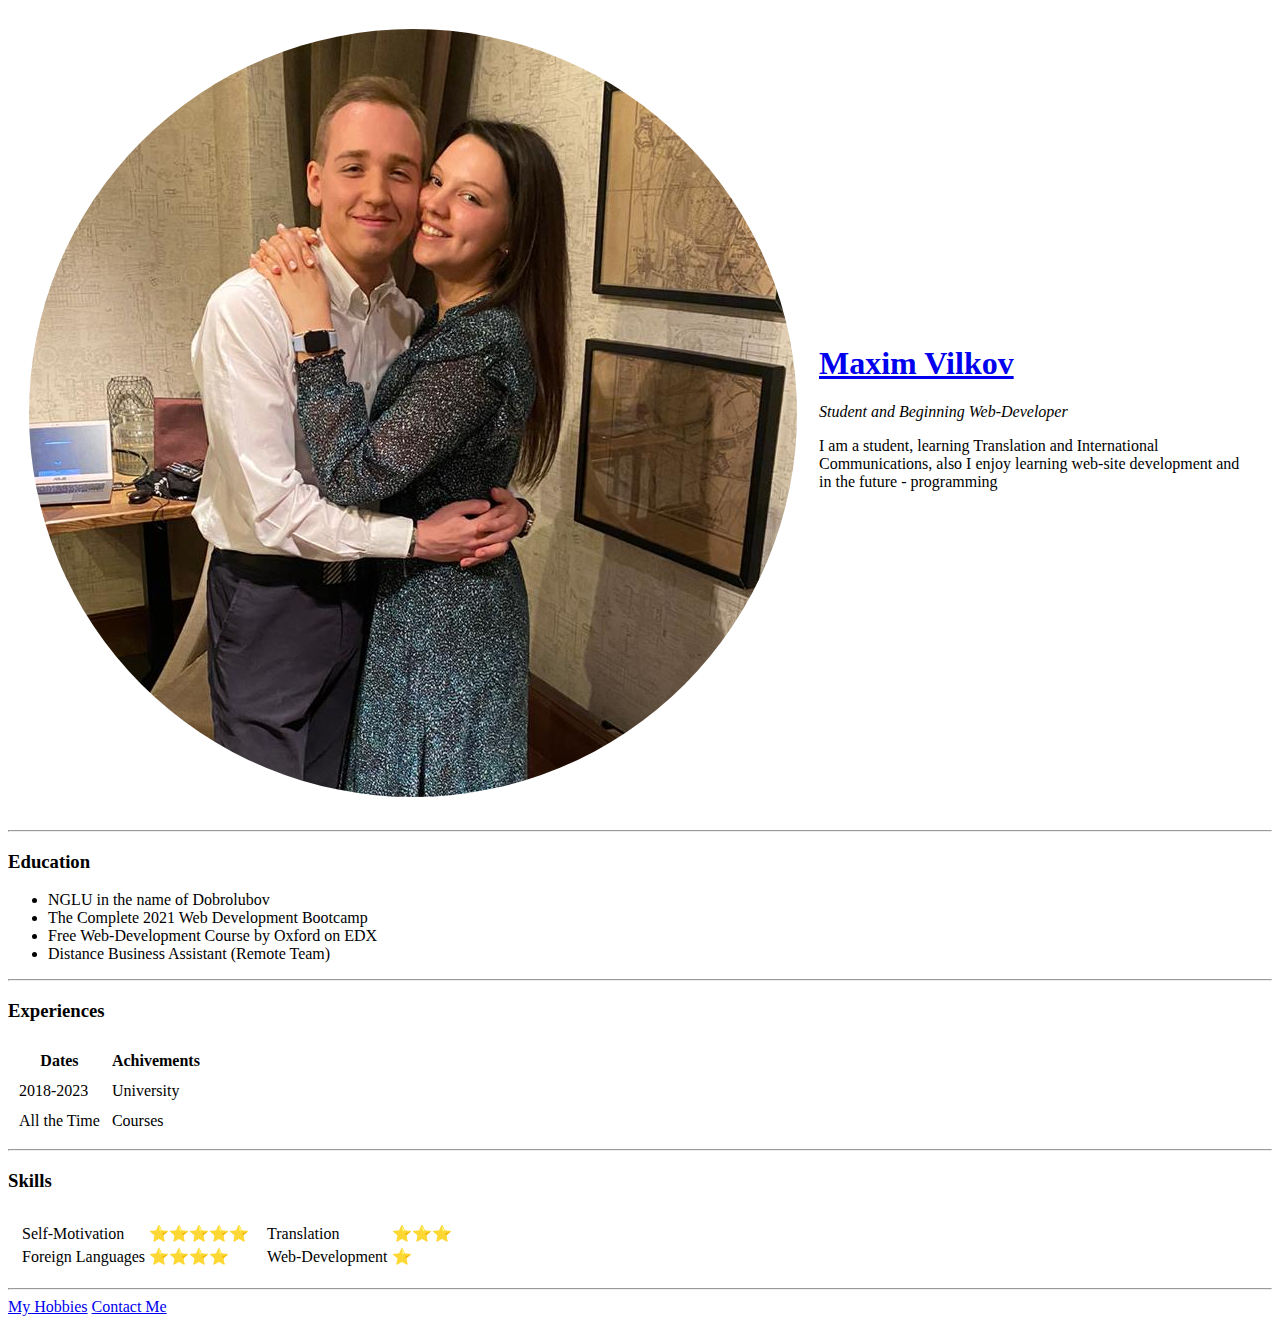
==== index.html @ 8300ab59 "Added CV Files" ====
<!DOCTYPE html>
<html lang="en" dir="ltr">

<head>
  <meta charset="utf-8">
  <title>Max's Personal Site</title>
</head>

<body>
  <table cellspacing="20">
    <tr>
      <td><img src="Max.png" alt="Maxim' Photo"></td>
      <td><a href="https://vk.com/maxim_vilkov">
          <h1>Maxim Vilkov</h1>
        </a>
        <p><em>Student and Beginning Web-Developer</em></p>
        <p>I am a student, learning Translation and International Communications, also I enjoy learning web-site development and in the future - programming</p>
      </td>
    </tr>
  </table>
  <hr>
  <h3>Education</h3>
  <ul>
    <li>NGLU in the name of Dobrolubov</li>
    <li>The Complete 2021 Web Development Bootcamp</li>
    <li>Free Web-Development Course by Oxford on EDX</li>
    <li>Distance Business Assistant (Remote Team)</li>
  </ul>
  <hr>
  <h3>Experiences</h3>
  <table cellspacing="10">
    <thead>
      <tr>
        <th>Dates</th>
        <th>Achivements</th>
      </tr>
    </thead>
    <tr>
      <td>2018-2023</td>
      <td>University</td>
    </tr>
    <tr>
      <td>All the Time</td>
      <td>Courses</td>
    </tr>
  </table>
  <hr>
  <h3>Skills</h3>
  <table cellspacing="10px">
    <tr>
      <td>
        <table>
          <tr>
            <td>Self-Motivation</td>
            <td>⭐⭐⭐⭐⭐</td>
          </tr>
          <tr>
            <td>Foreign Languages</td>
            <td>⭐⭐⭐⭐</td>
          </tr>
        </table>
      </td>
      <td>
        <table>
          <tr>
            <td>Translation</td>
            <td>⭐⭐⭐</td>
          </tr>
          <tr>
            <td>Web-Development</td>
            <td>⭐</td>
          </tr>
        </table>
      </td>
    </tr>
  </table>
  <hr />
  <a href="hobbies.html">My Hobbies</a>
  <a href="contacts.html">Contact Me</a>
</body>

</html>
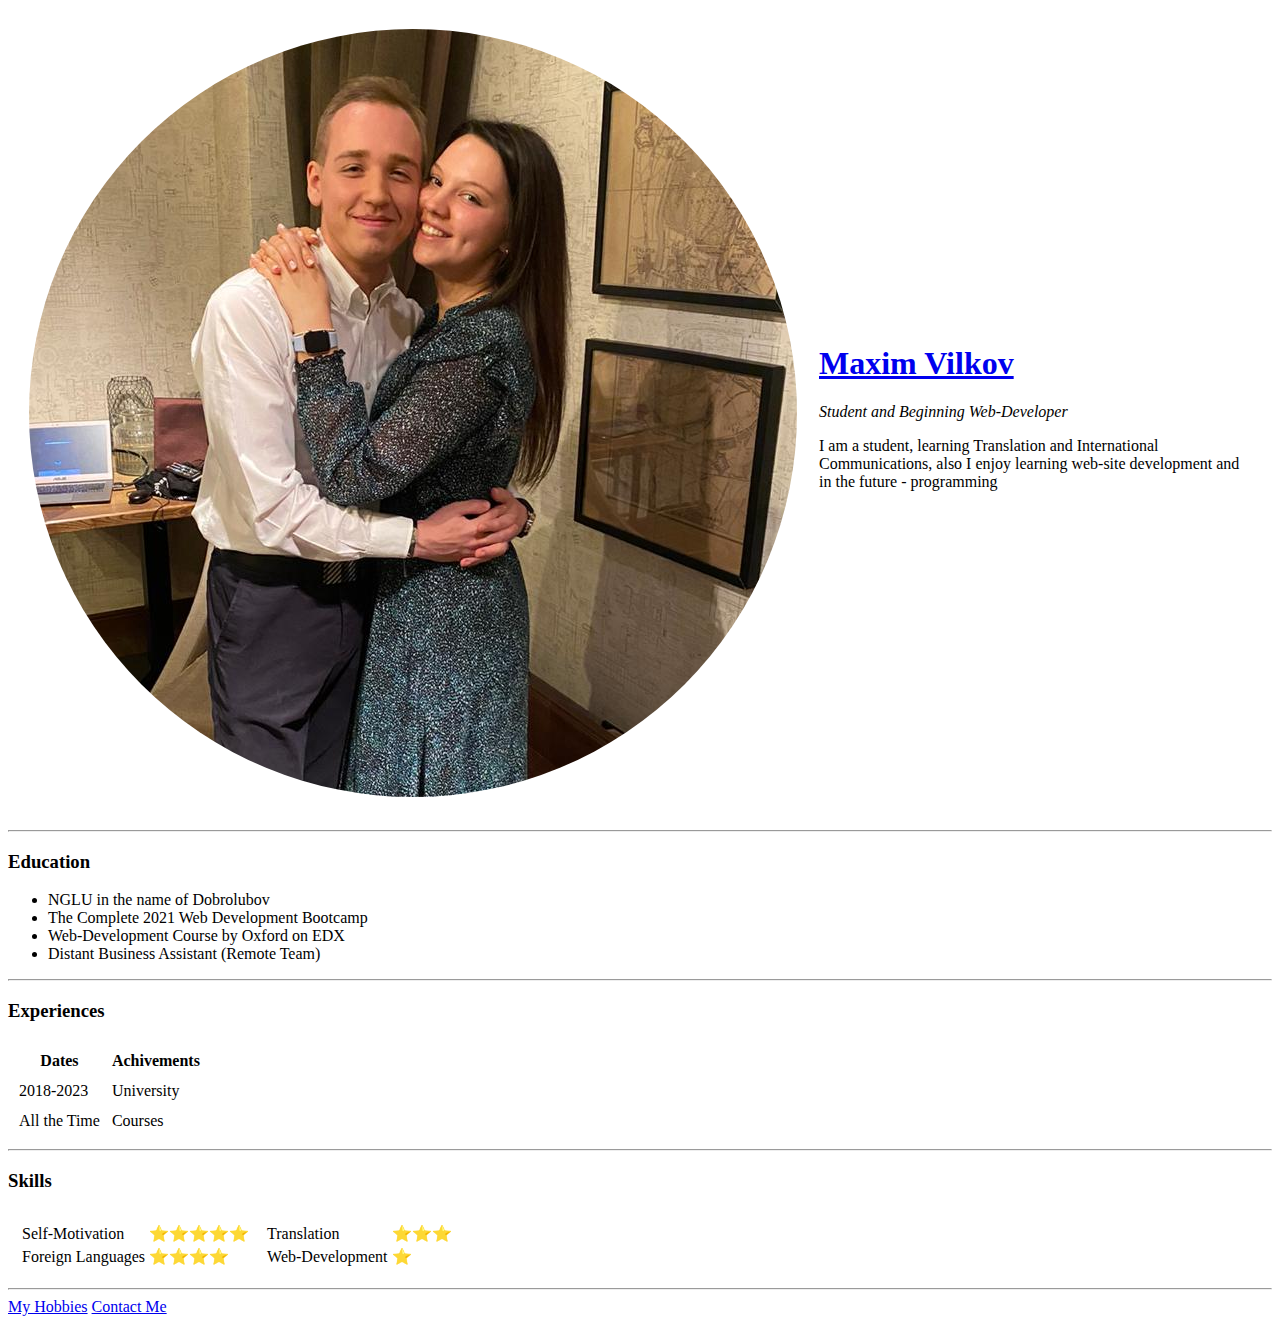
==== commit 7811fd4a: "Add files via upload" ====
--- a/index.html
+++ b/index.html
@@ -4,6 +4,7 @@
 <head>
   <meta charset="utf-8">
   <title>Max's Personal Site</title>
+    <link rel="stylesheet" href="CSS/styles.css">
 </head>
 
 <body>
@@ -23,8 +24,8 @@
   <ul>
     <li>NGLU in the name of Dobrolubov</li>
     <li>The Complete 2021 Web Development Bootcamp</li>
-    <li>Free Web-Development Course by Oxford on EDX</li>
-    <li>Distance Business Assistant (Remote Team)</li>
+    <li>Web-Development Course by Oxford on EDX</li>
+    <li>Distant Business Assistant (Remote Team)</li>
   </ul>
   <hr>
   <h3>Experiences</h3>
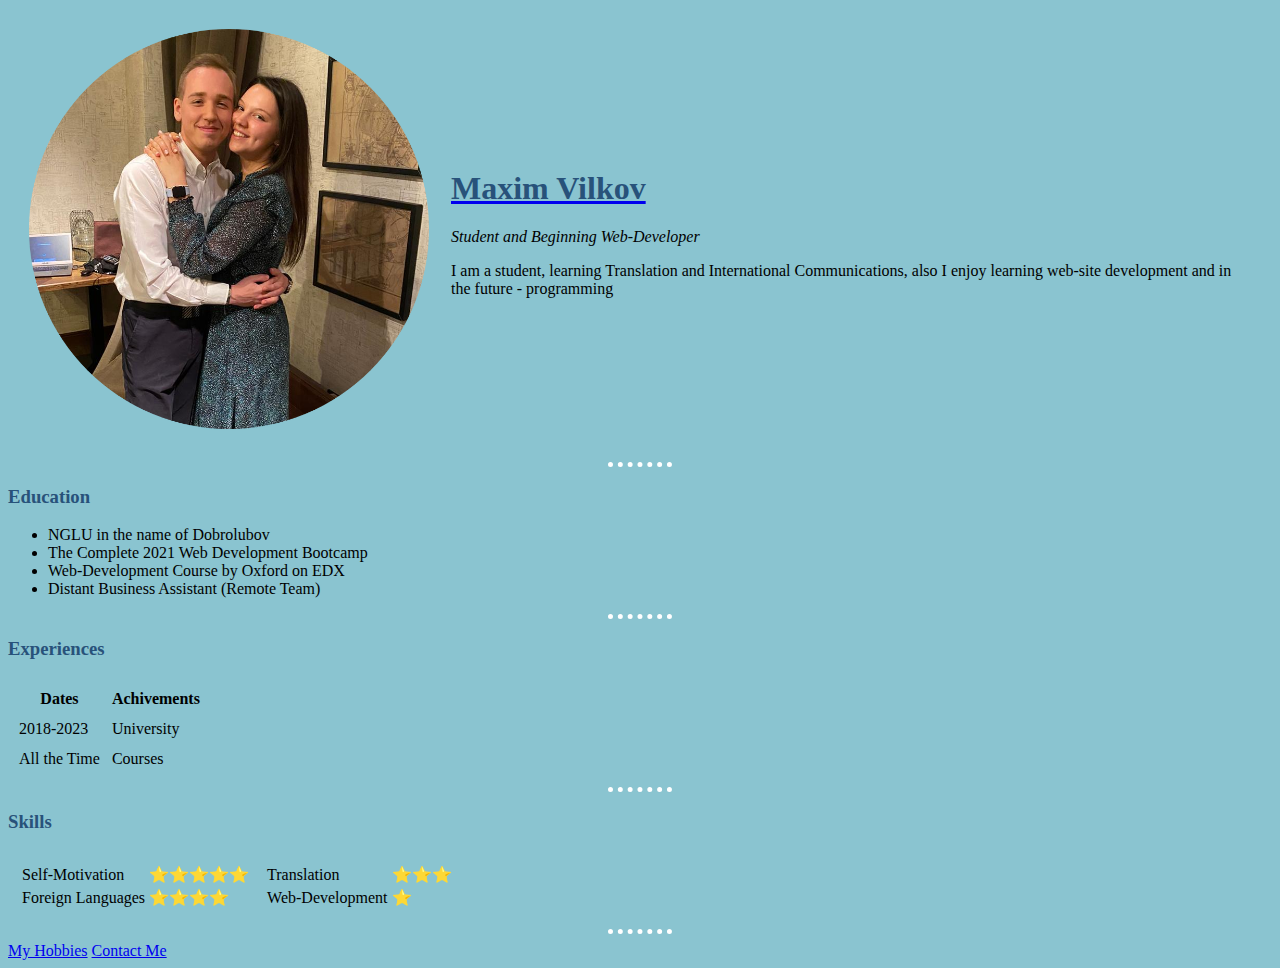
==== commit 915288d7: "Update index.html" ====
--- a/index.html
+++ b/index.html
@@ -4,7 +4,7 @@
 <head>
   <meta charset="utf-8">
   <title>Max's Personal Site</title>
-    <link rel="stylesheet" href="CSS/styles.css">
+    <link rel="stylesheet" href="styles.css">
 </head>
 
 <body>
--- a/styles.css
+++ b/styles.css
@@ -0,0 +1,23 @@
+body {
+  background-color: #8ac4d0;
+}
+
+hr {
+  border-color: white;
+  border-style: none;
+  border-top-style: dotted;
+  border-width: 5px;
+  width: 5%;
+}
+
+img {
+  height: 400px;
+}
+
+h1 {
+  color: #28527a;
+}
+
+h3 {
+  color: #28527a;
+}
